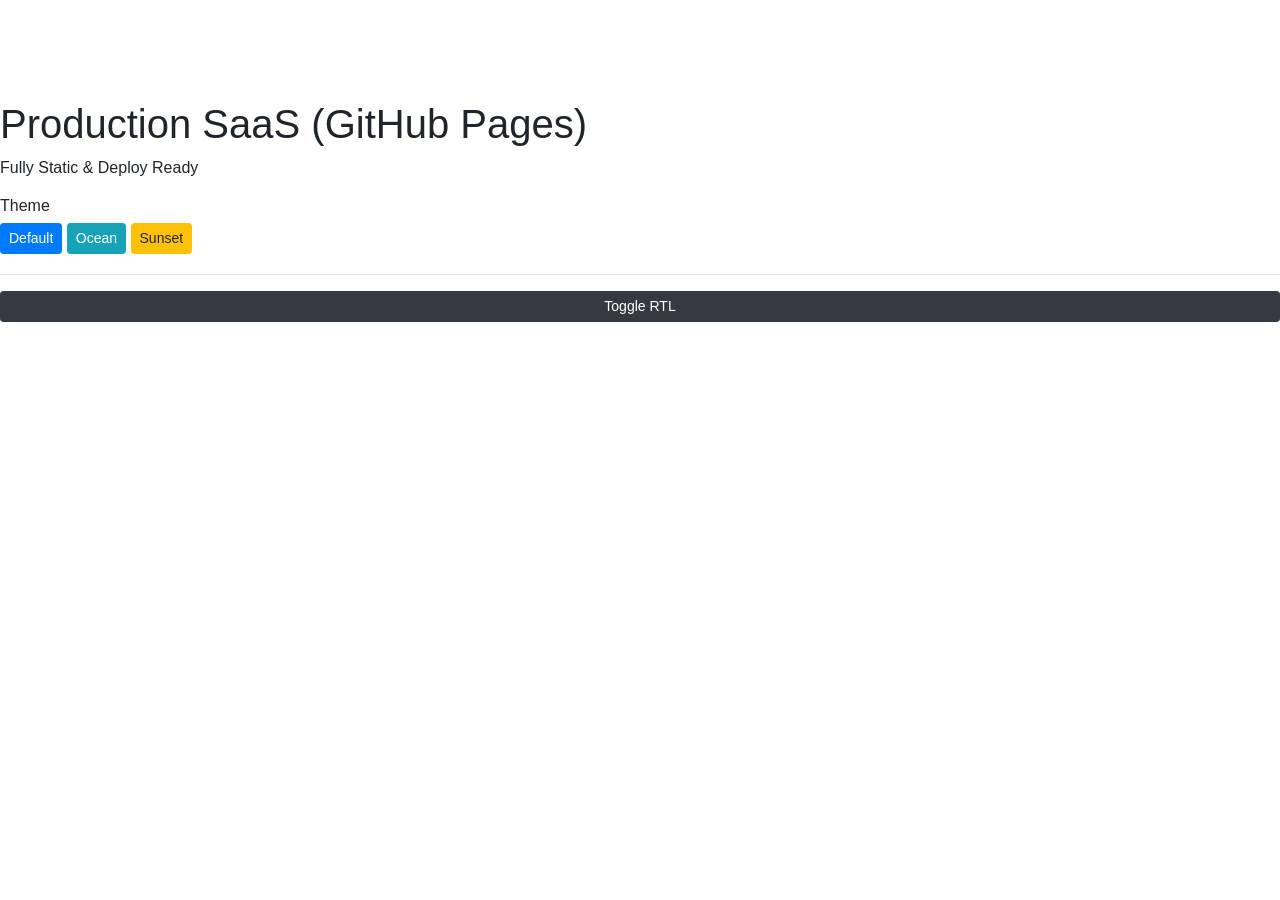
==== index.html @ 1d7922db "Add files via upload" ====
<!DOCTYPE html>
<html>
<head>
<meta charset="UTF-8">
<meta name="viewport" content="width=device-width, initial-scale=1.0">
<title>index</title>

<script>
(function(){
 const s=JSON.parse(localStorage.getItem("saas_settings"))||{};
 if(s.theme)document.documentElement.setAttribute("data-theme",s.theme);
 const d=s.direction===0?"rtl":"ltr";
 document.documentElement.setAttribute("dir",d);
})();
</script>

<link rel="stylesheet" href="https://stackpath.bootstrapcdn.com/bootstrap/4.5.2/css/bootstrap.min.css">
<link rel="stylesheet" href="css/style.css">
</head>

<body>

<nav class="navbar navbar-expand-lg navbar-dark navbar-glass fixed-top">
<div class="container">
<a class="navbar-brand" href="index.html">SaaSPro</a>
</div>
</nav>

<div style="margin-top:100px">
<section class='hero'><h1>Production SaaS (GitHub Pages)</h1><p>Fully Static & Deploy Ready</p></section>
</div>

<div class="settings-panel">
<h6>Theme</h6>
<button data-theme="default" class="btn btn-sm btn-primary mb-1">Default</button>
<button data-theme="ocean" class="btn btn-sm btn-info mb-1">Ocean</button>
<button data-theme="sunset" class="btn btn-sm btn-warning mb-1">Sunset</button>
<hr>
<button id="directionSwitch" class="btn btn-dark btn-sm btn-block">Toggle RTL</button>
</div>

<script src="https://code.jquery.com/jquery-3.5.1.slim.min.js"></script>
<script src="https://cdn.jsdelivr.net/npm/bootstrap@4.5.2/dist/js/bootstrap.bundle.min.js"></script>
<script src="js/settings.js"></script>

</body>
</html>
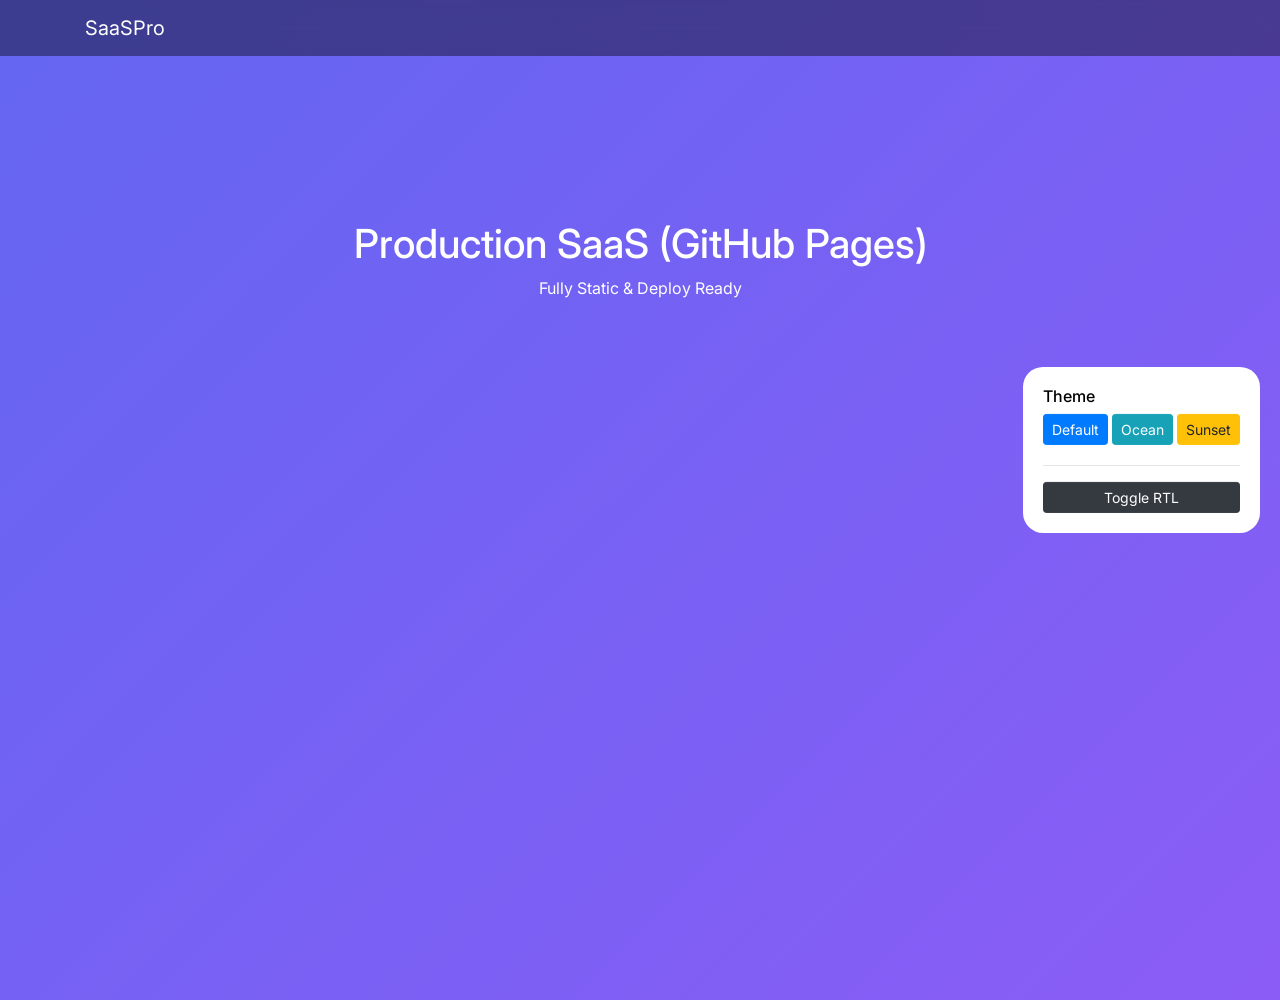
==== commit 037138b8: "Update stylesheet and script links in index.html" ====
--- a/index.html
+++ b/index.html
@@ -15,7 +15,7 @@
 </script>
 
 <link rel="stylesheet" href="https://stackpath.bootstrapcdn.com/bootstrap/4.5.2/css/bootstrap.min.css">
-<link rel="stylesheet" href="css/style.css">
+<link rel="stylesheet" href="style.css">
 </head>
 
 <body>
@@ -41,7 +41,7 @@
 
 <script src="https://code.jquery.com/jquery-3.5.1.slim.min.js"></script>
 <script src="https://cdn.jsdelivr.net/npm/bootstrap@4.5.2/dist/js/bootstrap.bundle.min.js"></script>
-<script src="js/settings.js"></script>
+<script src="settings.js"></script>
 
 </body>
 </html>
--- a/style.css
+++ b/style.css
@@ -0,0 +1,49 @@
+
+@import url('https://fonts.googleapis.com/css2?family=Inter:wght@300;400;600;700&display=swap');
+
+:root {
+    --primary:#6366f1;
+    --secondary:#8b5cf6;
+    --text:#ffffff;
+}
+
+[data-theme="ocean"] { --primary:#0ea5e9; --secondary:#06b6d4; }
+[data-theme="sunset"] { --primary:#f97316; --secondary:#ef4444; }
+
+body{
+    margin:0;
+    font-family:'Inter',sans-serif;
+    background:linear-gradient(135deg,var(--primary),var(--secondary));
+    color:var(--text);
+    min-height:100vh;
+    transition:background .5s ease;
+}
+
+.navbar-glass{
+    backdrop-filter:blur(20px);
+    background:rgba(0,0,0,0.4);
+}
+
+.hero{
+    padding:120px 20px;
+    text-align:center;
+}
+
+.card-premium{
+    background:rgba(255,255,255,0.1);
+    backdrop-filter:blur(10px);
+    border-radius:20px;
+    padding:30px;
+    margin:20px 0;
+}
+
+.settings-panel{
+    position:fixed;
+    top:50%;
+    right:20px;
+    transform:translateY(-50%);
+    background:#ffffff;
+    color:#000;
+    padding:20px;
+    border-radius:20px;
+}
